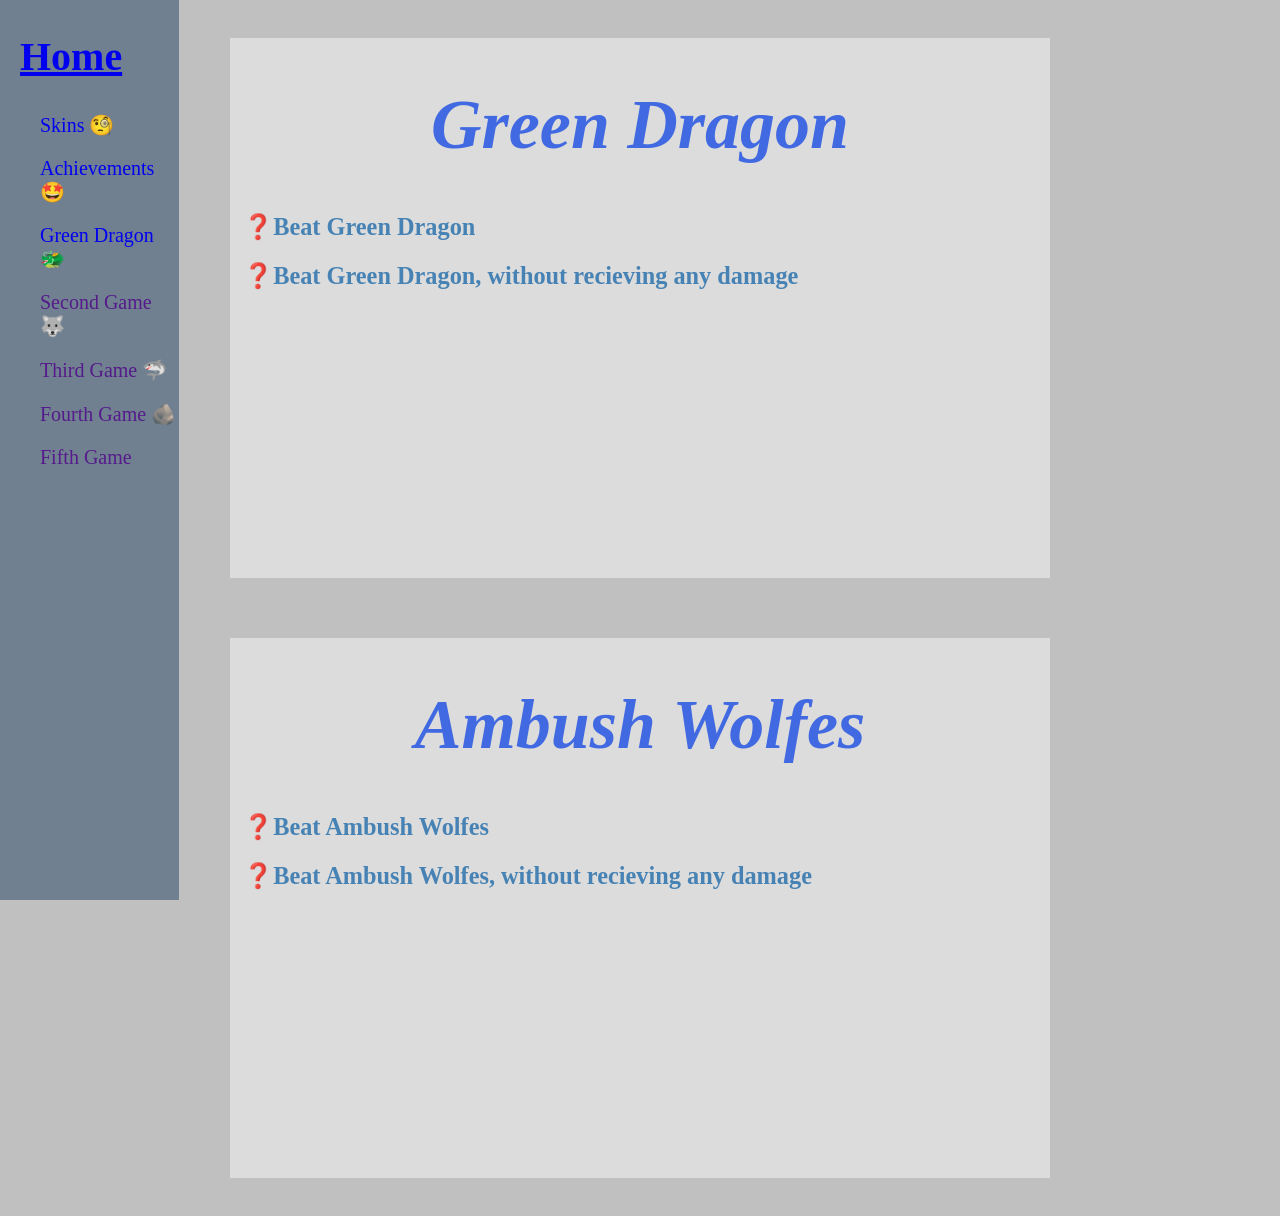
==== Achievements.html @ 6e755469 "Add files via upload" ====
<!DOCTYPE html>
<html lang="en">
<head id="Achievementpage">
	<meta charset="UTF-8">
	<meta name="viewport" content="width=device-width, initial-scale=1.0">
	<title>Emoji Adventure Skins</title>
	<link rel="stylesheet" href="styles_main.css"/> 
	<script src="code.js" defer></script>
</head>
<nav class="sidemenu">
	<h2 style="margin-left: 20px; font-size: 40px;"><a href="index.html">Home</h2>
	<div class="menuoptions">
		<p><a id="Skinsemj" href="skins.html"></a></p>
		<p><a id="Achemj" href="Achivements"></a></p>
		<p><a id="FGemj" href="Games/Green-Dragon.html"></a></p>
		<p><a id="SGemj" href=""></a></p>
		<p><a id="TGemj" href=""></a></p>
		<p><a id="FoGemj" href=""></a></p>
		<p><a href=""> Fifth Game</a></p>
	</div>
</nav>
<body id="homepage">
	<div class="box">
		<h1><i>Green Dragon</i></h1>
		<h2><span id="Beatdr">❓</span>Beat Green Dragon</h2>
		<h2><span id="Nohitdr">❓</span>Beat Green Dragon, without recieving any damage</h2>
	</div>
	<div class="box">
		<h1><i>Ambush Wolfes</i></h1>
		<h2><span id="Beatwl">❓</span>Beat Ambush Wolfes</h2>
		<h2><span id="Nohitwl">❓</span>Beat Ambush Wolfes, without recieving any damage</h2>
	</div>		
</body>
---- styles_main.css ----
.sidemenu {
	position: fixed;
	height: 100vh;
	width: 14vw;
	background-color: SlateGray;
	top: 0;
	left: 0;
	max-width: 250px;
}
.menuoptions {
	font-size: 20px;
	margin-left: 40px;				/* A bit more separate from the left than the text of menu */
}
.menuoptions a {
	text-decoration: none;			/* This make the underline dissapiar (it doesnt look quite good with emojis) */
}
body {
	flex-direction: column;
	background-color: Silver;
	place-items: center;
	display: flex;
	align-items: center;
	justify-content: center;
}
.box {								/* This class will generate a box so info can be put inside (as a separate class to reuse it) */
	height: 70vh;
	width: 64vw;					/* (100 - 12) -24 = 64 */
	background-color: Gainsboro;
	max-width: 1350px;
	max-height: 540px;
	margin-top: 30px;
	margin-bottom: 30px;
	margin-left: auto;
	margin-right: auto;

}
.txtbox {
	display: flex;
	flex-direction: row;
	align-items: center;
	justify-content: center;
    width: 100%;
}
.emjbox {
	display: flex;
	flex-direction: row;
	font-size: 10vh;
	position: absolute;
	margin-left: 2vw;
}
.emjbox p:hover{
	transform: scale(1.1);
}
h1 {
	text-align: center;
	font-size: 70px;
	color: RoyalBlue;
}
h2 {
	margin-left: 1vw;
	font-size: 1.9vw;
	color: SteelBlue;
}
h3 {
	margin-right: 50px;
	text-align: left;
	max-width: 50%;
	font-size: 1.9vw;
	color: SteelBlue;
}
.nogap {
	margin-top: 0;
	margin-bottom: 0;
	line-height: 1;
}
#wasd {
	width: 30%;
	margin-right: 10%;
	margin-left: 10%;
}
#emj {
	width: 50%;
	height: auto;
	font-size: 150px;
	text-align: center;
	margin: 0;
}
.hidden {
	display: none !important;
}
.selected {
	border: 2px solid green;
}
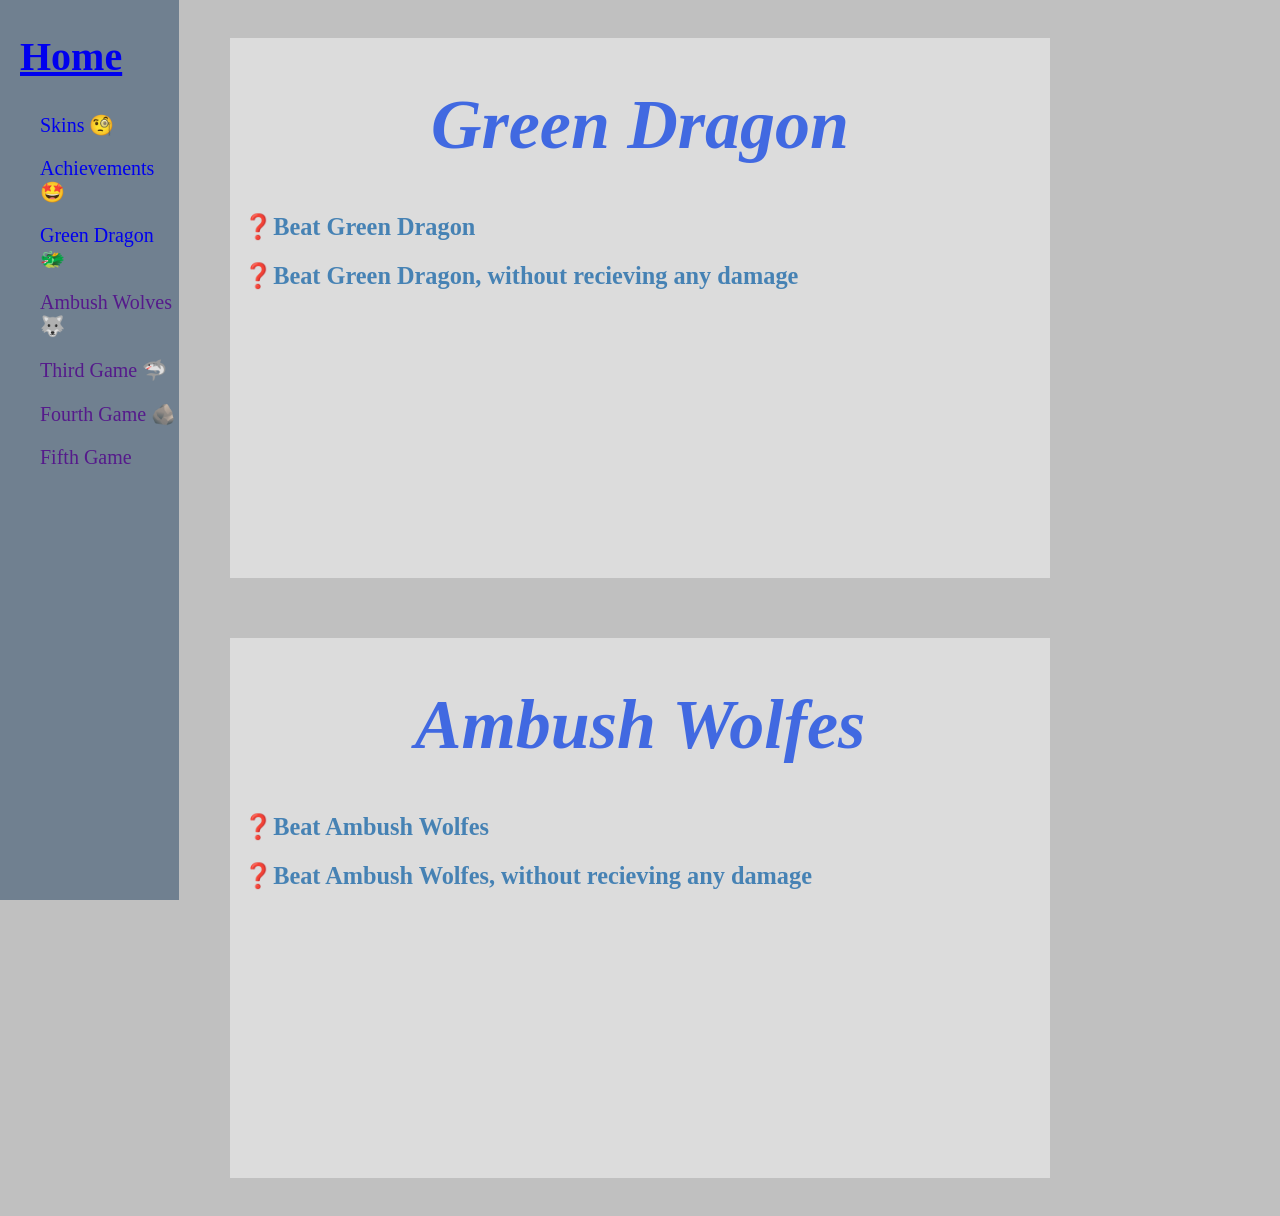
==== commit 394b0ea7: "Update Achievements.html" ====
--- a/Achievements.html
+++ b/Achievements.html
@@ -27,7 +27,8 @@
 	</div>
 	<div class="box">
 		<h1><i>Ambush Wolfes</i></h1>
-		<h2><span id="Beatwl">❓</span>Beat Ambush Wolfes</h2>
-		<h2><span id="Nohitwl">❓</span>Beat Ambush Wolfes, without recieving any damage</h2>
+		<h2><span id="Beatwv">❓</span>Beat Ambush Wolfes</h2>
+		<h2><span id="Nohitwv">❓</span>Beat Ambush Wolfes, without recieving any damage</h2>
 	</div>		
-</body>+
+</body>
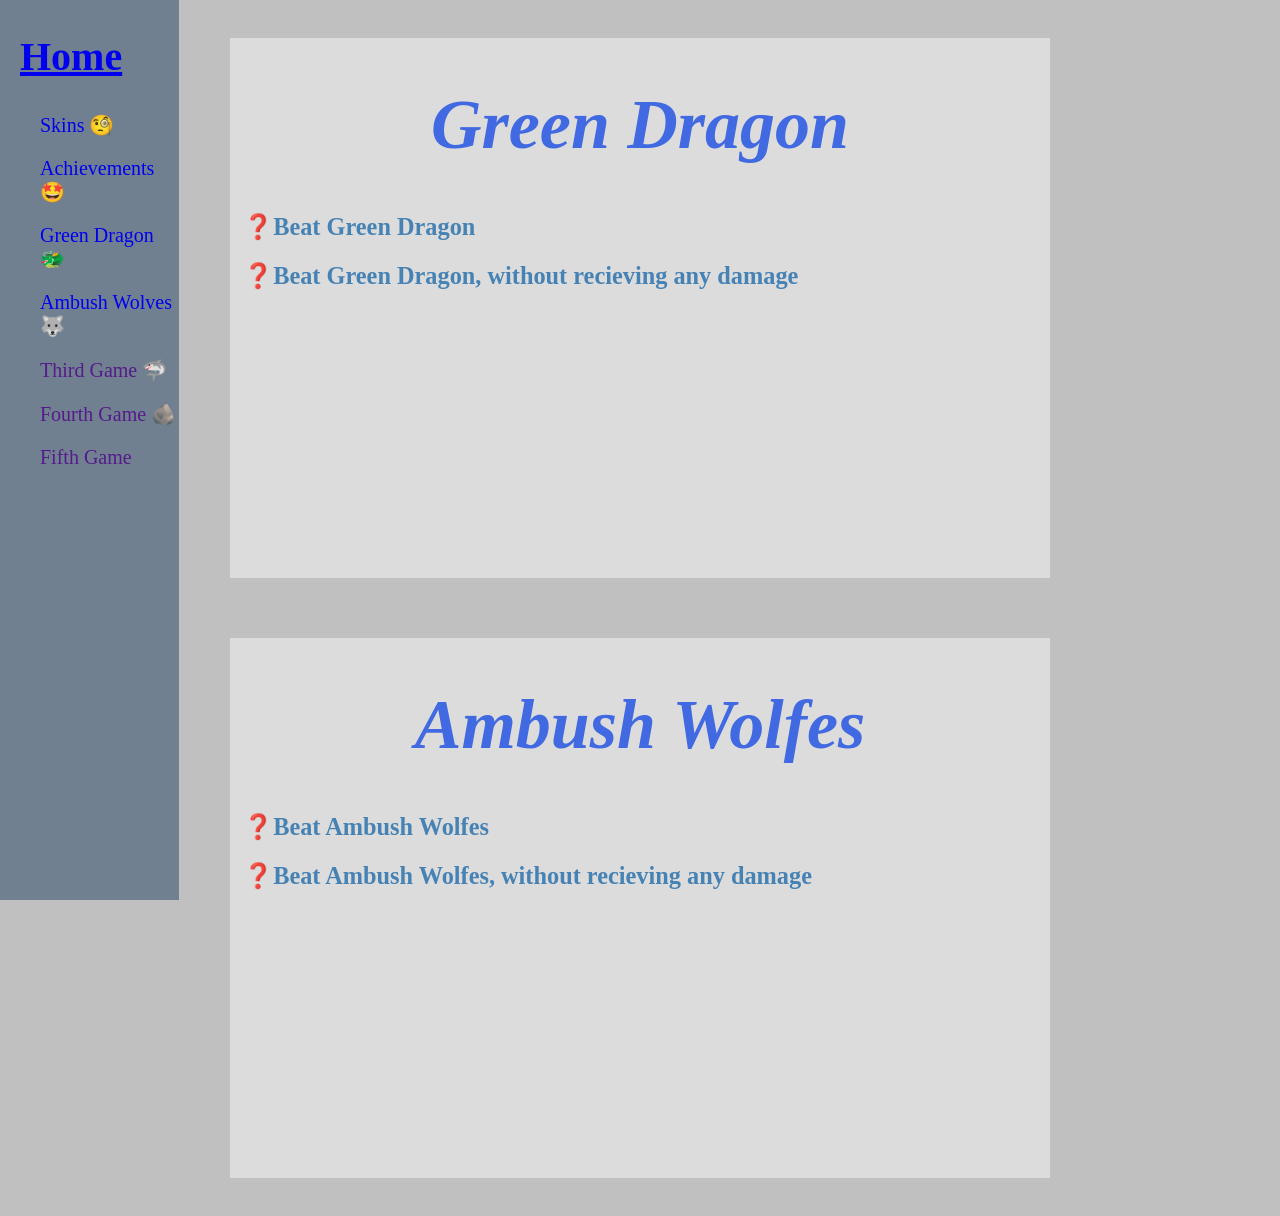
==== commit 5da4c13d: "Update Achievements.html" ====
--- a/Achievements.html
+++ b/Achievements.html
@@ -13,7 +13,7 @@
 		<p><a id="Skinsemj" href="skins.html"></a></p>
 		<p><a id="Achemj" href="Achivements"></a></p>
 		<p><a id="FGemj" href="Games/Green-Dragon.html"></a></p>
-		<p><a id="SGemj" href=""></a></p>
+		<p><a id="SGemj" href="Games/Ambush-wolves.html"></a></p>
 		<p><a id="TGemj" href=""></a></p>
 		<p><a id="FoGemj" href=""></a></p>
 		<p><a href=""> Fifth Game</a></p>
@@ -32,3 +32,4 @@
 	</div>		
 
 </body>
+
